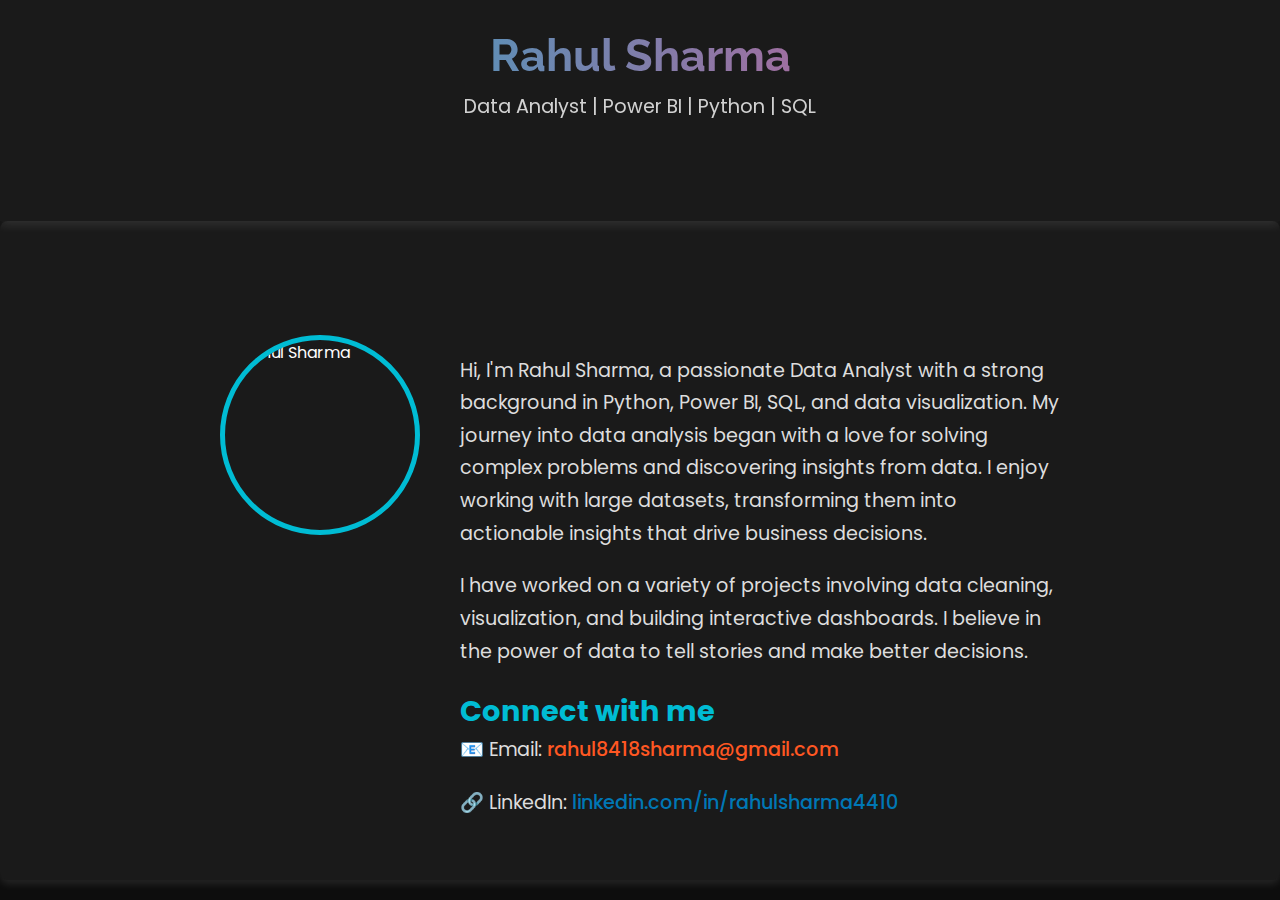
==== about.html @ 5cf83ca3 "Initial commit - Portfolio Website" ====
<!DOCTYPE html>
<html lang="en">
<head>
    <meta charset="UTF-8">
    <meta name="viewport" content="width=device-width, initial-scale=1.0">
    <title>About Me | Rahul Sharma</title>
    <link rel="stylesheet" href="assets/css/about.css">
</head>
<body>

    <header>
        <div class="container">
            <h1>Rahul Sharma</h1>
            <p>Data Analyst | Power BI | Python | SQL</p>
            <nav>
                <ul>
                    <li><a href="index.html">Home</a></li>
                    <li><a href="about.html">About</a></li>
                    <li><a href="projects.html">Projects</a></li>
                 
                </ul>
            </nav>
        </div>
    </header>

    <section id="about">
        <div class="container">
            <h2>About Me</h2>
            <div class="about-content">
                <img src="assets/images/rahul-sharma.jpg" alt="Rahul Sharma" class="profile-image">
                <div class="about-text">
                    <p>Hi, I'm Rahul Sharma, a passionate Data Analyst with a strong background in Python, Power BI, SQL, and data visualization. My journey into data analysis began with a love for solving complex problems and discovering insights from data. I enjoy working with large datasets, transforming them into actionable insights that drive business decisions.</p>
                    <p>I have worked on a variety of projects involving data cleaning, visualization, and building interactive dashboards. I believe in the power of data to tell stories and make better decisions.</p>
                    <h3>Connect with me</h3>
                    <p>📧 Email: <a href="mailto:rahul8418sharma@gmail.com">rahul8418sharma@gmail.com</a></p>
                    <p>🔗 LinkedIn: <a href="https://www.linkedin.com/in/rahulsharma4410" target="_blank">linkedin.com/in/rahulsharma4410</a></p>
                </div>
            </div>
        </div>
    </section>

</body>
</html>
---- assets/css/about.css ----
/* Google Font */
@import url('https://fonts.googleapis.com/css2?family=Poppins:wght@300;400;600&family=Raleway:wght@700&display=swap');

* {
    margin: 0;
    padding: 0;
    box-sizing: border-box;
    font-family: 'Poppins', sans-serif;
    scroll-behavior: smooth;
}

body {
    background-color: #0d0d0d;
    color: #ffffff;
    line-height: 1.6;
    animation: fadeIn 1.5s ease-in-out;
}

/* --- Header --- */
header {
    background: #1a1a1a;
    color: #fff;
    text-align: center;
    padding: 20px;
    box-shadow: 0px 4px 10px rgba(255, 255, 255, 0.1);
    position: sticky;
    top: 0;
    z-index: 1000;
}

header h1 {
    font-size: 2.8rem;
    font-family: 'Raleway', sans-serif;
    font-weight: 700;
    background: linear-gradient(90deg, #00bcd4, #ff4081);
    -webkit-background-clip: text;
    -webkit-text-fill-color: transparent;
    animation: slideIn 1.2s ease-in-out;
}

header p {
    font-size: 1.2rem;
    opacity: 0.8;
}

/* --- Navigation --- */
nav ul {
    list-style: none;
    padding: 0;
    margin: 15px 0;
    display: flex;
    justify-content: center;
    flex-wrap: wrap;
}

nav ul li {
    margin: 10px 15px;
    opacity: 0;
    animation: fadeInUp 1s ease-in-out forwards;
}

nav ul li:nth-child(1) { animation-delay: 0.3s; }
nav ul li:nth-child(2) { animation-delay: 0.5s; }
nav ul li:nth-child(3) { animation-delay: 0.7s; }
nav ul li:nth-child(4) { animation-delay: 0.9s; }

nav ul li a {
    color: #00bcd4;
    text-decoration: none;
    font-weight: bold;
    font-size: 1.1rem;
    transition: color 0.3s ease;
}

nav ul li a:hover {
    color: #ff4081;
}

/* --- Buttons with Animation --- */
.buttons {
    margin-top: 15px;
    opacity: 0;
    animation: fadeInUp 1s ease-in-out forwards 1.2s;
}

.btn {
    display: inline-block;
    background: #00bcd4;
    color: #fff;
    padding: 12px 18px;
    border-radius: 6px;
    text-decoration: none;
    font-weight: bold;
    transition: background 0.3s ease, transform 0.2s ease;
}

.btn:hover {
    background: #ff4081;
    transform: scale(1.05);
}

.btn:active {
    background: #ff1744;
    transform: scale(0.95);
}

/* --- Sections with Fade-in Effects --- */
.section {
    padding: 40px 20px;
    background: #1a1a1a;
    margin: 20px 0;
    border-radius: 8px;
    box-shadow: 0 4px 8px rgba(255, 255, 255, 0.1);
    text-align: center;
    opacity: 0;
    transform: translateY(30px);
    animation: fadeInUp 1s ease-in-out forwards;
}

#about { animation-delay: 0.2s; }
#skills { animation-delay: 0.4s; }
#projects { animation-delay: 0.6s; }
#contact { animation-delay: 0.8s; }

/* --- Headings with Slide-in Animation --- */
h2 {
    font-size: 2.2rem;
    font-family: 'Raleway', sans-serif;
    font-weight: 700;
    text-transform: uppercase;
    background: linear-gradient(90deg, #00bcd4, #ff4081);
    -webkit-background-clip: text;
    -webkit-text-fill-color: transparent;
    margin-bottom: 20px;
    opacity: 0;
    animation: slideIn 1s ease-in-out forwards;
}

h2:nth-of-type(1) { animation-delay: 0.3s; }
h2:nth-of-type(2) { animation-delay: 0.5s; }
h2:nth-of-type(3) { animation-delay: 0.7s; }
h2:nth-of-type(4) { animation-delay: 0.9s; }

/* --- About Section --- */
#about {
    background-color: #1a1a1a; /* Black background like Projects section */
    color: #ffffff;
    padding: 40px 20px;
    border-radius: 8px;
    box-shadow: 0 4px 8px rgba(255, 255, 255, 0.1);
}

#about h2 {
    font-size: 2.5rem;
    font-family: 'Raleway', sans-serif;
    font-weight: 700;
    text-transform: uppercase;
    background: linear-gradient(90deg, #00bcd4, #ff4081);
    -webkit-background-clip: text;
    -webkit-text-fill-color: transparent;
    margin-bottom: 20px;
    text-align: center;
    opacity: 0;
    animation: slideIn 1s ease-in-out forwards;
}

#about .about-content {
    display: flex;
    flex-direction: row;
    justify-content: center;
    gap: 40px;
    margin-top: 30px;
}

#about .about-content img {
    border-radius: 50%; /* Circle image */
    width: 200px;
    height: 200px;
    object-fit: cover;
    border: 5px solid #00bcd4; /* Cyan border around the image */
    transition: transform 0.3s ease;
    margin-top: -20px;
}

#about .about-content img:hover {
    transform: scale(1.1);
}

#about .about-text {
    font-size: 1.2rem;
    max-width: 600px;
    text-align: left;
    color: #ddd;
}

#about .about-text p {
    margin-bottom: 20px;
    line-height: 1.7;
}

#about .about-text h3 {
    font-size: 1.8rem;
    color: #00bcd4; /* Cyan for header */
}

#about .about-text a {
    color: #00bcd4;
    font-weight: 500;
    text-decoration: none;
    transition: color 0.3s ease;
}

#about .about-text a:hover {
    text-decoration: underline;
    color: #ff4081;
}

#about .about-text a:visited {
    color: #d500f9; /* Purple for visited links */
}

#about .about-text a[href^="mailto:"] {
    color: #ff5722; /* Bright orange for email */
}

#about .about-text a[href^="mailto:"]:hover {
    color: #ff784e;
}

#about .about-text a[href^="https://www.linkedin.com"] {
    color: #0077b5; /* LinkedIn blue */
}

#about .about-text a[href^="https://www.linkedin.com"]:hover {
    color: #0095d9; /* Lighter LinkedIn blue */
}

#about .go-home-btn {
    background: #00bcd4;
    color: #fff;
    padding: 12px 25px;
    text-decoration: none;
    border-radius: 5px;
    font-size: 1rem;
    display: inline-block;
    margin-top: 30px;
    text-align: center;
    transition: background-color 0.3s ease, transform 0.2s ease;
}

#about .go-home-btn:hover {
    background: #ff4081;
    transform: scale(1.05);
}

/* --- Animations --- */
@keyframes fadeIn {
    from { opacity: 0; }
    to { opacity: 1; }
}

@keyframes fadeInUp {
    from {
        opacity: 0;
        transform: translateY(30px);
    }
    to {
        opacity: 1;
        transform: translateY(0);
    }
}

@keyframes slideIn {
    from {
        opacity: 0;
        transform: translateX(-50px);
    }
    to {
        opacity: 1;
        transform: translateX(0);
    }
}

/* --- Responsive Design (Mobile-Friendly) --- */
@media (max-width: 768px) {
    header h1 {
        font-size: 2.2rem;
    }

    nav ul {
        flex-direction: column;
        text-align: center;
    }

    nav ul li {
        margin: 8px 0;
    }

    h2 {
        font-size: 1.8rem;
    }

    #about .about-content {
        flex-direction: column;
    }

    #about .about-content img {
        margin-bottom: 20px;
    }
}
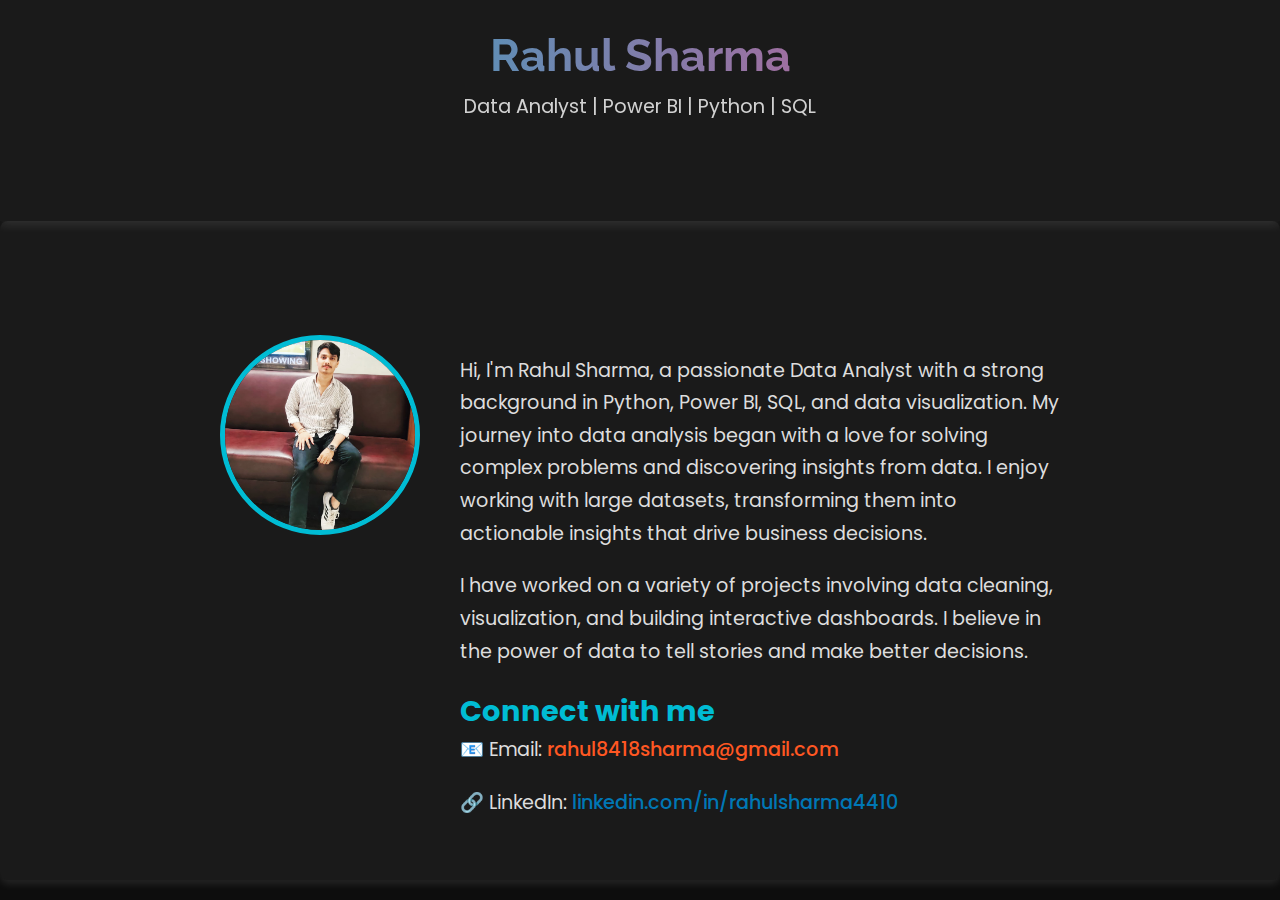
==== commit 3181c2c6: "Updated image" ====
--- a/about.html
+++ b/about.html
@@ -27,7 +27,7 @@
         <div class="container">
             <h2>About Me</h2>
             <div class="about-content">
-                <img src="assets/images/rahul-sharma.jpg" alt="Rahul Sharma" class="profile-image">
+                <img src="rahul-sharma.jpeg"Rahul Sharma" class="profile-image">
                 <div class="about-text">
                     <p>Hi, I'm Rahul Sharma, a passionate Data Analyst with a strong background in Python, Power BI, SQL, and data visualization. My journey into data analysis began with a love for solving complex problems and discovering insights from data. I enjoy working with large datasets, transforming them into actionable insights that drive business decisions.</p>
                     <p>I have worked on a variety of projects involving data cleaning, visualization, and building interactive dashboards. I believe in the power of data to tell stories and make better decisions.</p>
